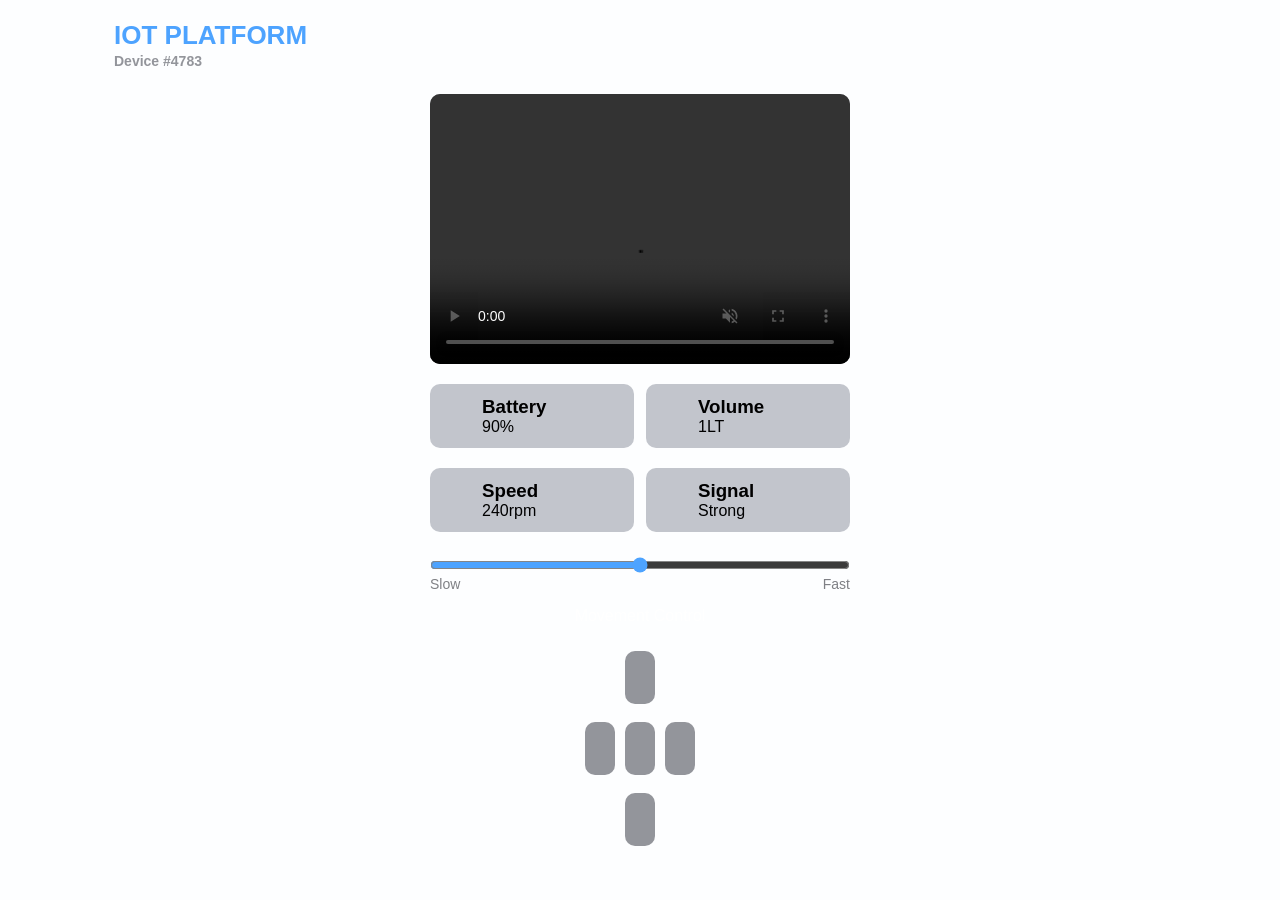
==== index.html @ ea7766f3 "Update and rename IoT.html to index.html" ====
<!DOCTYPE html>
<html lang="en">
  <head>
    <meta charset="UTF-8" />
    <meta name="viewport" content="width=device-width, initial-scale=1.0" />
    <title>IoT Platform</title>
    <link rel="stylesheet" href="iot1.css" />
  </head>
  <body>
    <div class="header">
      <img src="icons/hotspot-icon.png" alt="" class="hotspot-icon" />

      <div class="heading">
        <h2>IOT PLATFORM</h2>
        <h3>Device #4783</h3>
      </div>
    </div>

    <video class="" controls muted autoplay>
      <source src="The Learning Pyramid.mp4" type="video/mp4" />
    </video>

    <div class="contain">
      <div class="battery">
        <img src="icons/battery-icon.png" alt="" class="battery-icon" />
        <div class="battery-level">
          <h3>Battery</h3>
          <p>90%</p>
        </div>
      </div>

      <div class="volume">
        <img src="icons/volume-icon.png" alt="" class="battery-icon" />
        <div class="volume-level">
          <h3>Volume</h3>
          <p>1LT</p>
        </div>
      </div>
    </div>

    <div class="contain">
      <div class="speed-contain">
        <img src="icons/speed-icon.png" alt="" class="battery-icon" />
        <div class="speed-level">
          <h3>Speed</h3>
          <p>240rpm</p>
        </div>
      </div>

      <div class="wifi">
        <img src="icons/wifi-icon.png" alt="" class="battery-icon" />
        <div class="wifi-strength">
          <h3>Signal</h3>
          <p>Strong</p>
        </div>
      </div>
    </div>

    <div class="speed-control">
      <label for="speed"></label>
      <input type="range" min="0" max="100" id="speed" class="speed" />
      <div id="speed-labels">
        <p>Slow</p>
        <p>Fast</p>
      </div>
    </div>

    <div class="movement-control">
      <p>Movement Control</p>
      <br />
      <div class="control">
        <button><img src="icons/arrow-up.png" alt="" /></button>

        <div class="middle-row">
          <button><img src="icons/arrow-left.png" alt="" /></button>
          <button><img src="icons/center.png" alt="" /></button>
          <button><img src="icons/arrow-right.png" alt="" /></button>
        </div>

        <button><img src="icons/arrow-down.png" alt="" /></button>
      </div>
    </div>
  </body>
</html>
---- iot1.css ----
* {
  box-sizing: border-box;
  padding: 0;
  margin: 0;
}

body {
  width: 100vw;
  min-height: 100vh;
  background-color: #fdfeff;
  font-family: "Segoe UI", Tahoma, Geneva, Verdana, sans-serif;
  display: flex;
  flex-direction: column;
  align-items: center;
  padding-top: 20px;
}

/* HEADER */
.header {
  display: flex;
  flex-direction: row;
  align-items: center;
  width: 90%;
  margin-bottom: 15px;
  gap: 10px;
}

.hotspot-icon {
  width: 40px;
  background-color: rgb(5, 222, 238);
  border-radius: 6px;
}

.heading h2 {
  color: #4da3ff;
  font-size: 26px;
}

.heading h3 {
  color: #93959b;
  font-size: 14px;
  margin-top: 2px;
}

/* VIDEO */
video {
  width: 90%;
  max-width: 420px;
  background-color: #a4a5a8;
  border-radius: 10px;
  margin-top: 10px;
  height: 30vh;
}

/* CONTAINER */
.contain {
  width: 90%;
  max-width: 420px;
  display: grid;
  grid-template-columns: repeat(2, 1fr);
  gap: 12px;
  margin-top: 20px;
}

.battery,
.volume,
.speed-contain,
.wifi {
  display: flex;
  align-items: center;
  gap: 10px;
  padding: 12px;
  border-radius: 10px;
  background-color: #c2c5cc;
}

.battery-icon,
.volume-icon,
.speed-icon,
.wifi-icon {
  width: 30px;
}

/* SPEED SLIDER */
.speed-control {
  width: 90%;
  max-width: 420px;
  margin-top: 25px;
  display: flex;
  flex-direction: column;
  align-items: center;
}

.speed-control p {
  color: #7f8085;
  font-size: 14px;
  margin-bottom: 5px;
  font-style: bold;
}

.speed-control input {
  width: 100%;
  accent-color: #4da3ff;
}

#speed-labels {
  width: 100%;
  display: flex;
  justify-content: space-between;
  font-size: 12px;
  color: #93959b;
  margin-top: 3px;
}

/* MOVEMENT CONTROL */
.movement-control {
  width: 90%;
  max-width: 420px;
  margin-top: 10px;
  text-align: center;
  color: #fff;
}

.control {
  margin-top: 5px;
  display: flex;
  flex-direction: column;
  align-items: center;
  gap: 12px;
}

button {
  padding: 15px;
  border-radius: 10px;
  border: none;
  background-color: #93959b;
  color: #070707;
  font-size: 20px;
  transition: 0.3s;
  margin: 3px;
}

button:hover {
  background-color: #4da3ff;
}
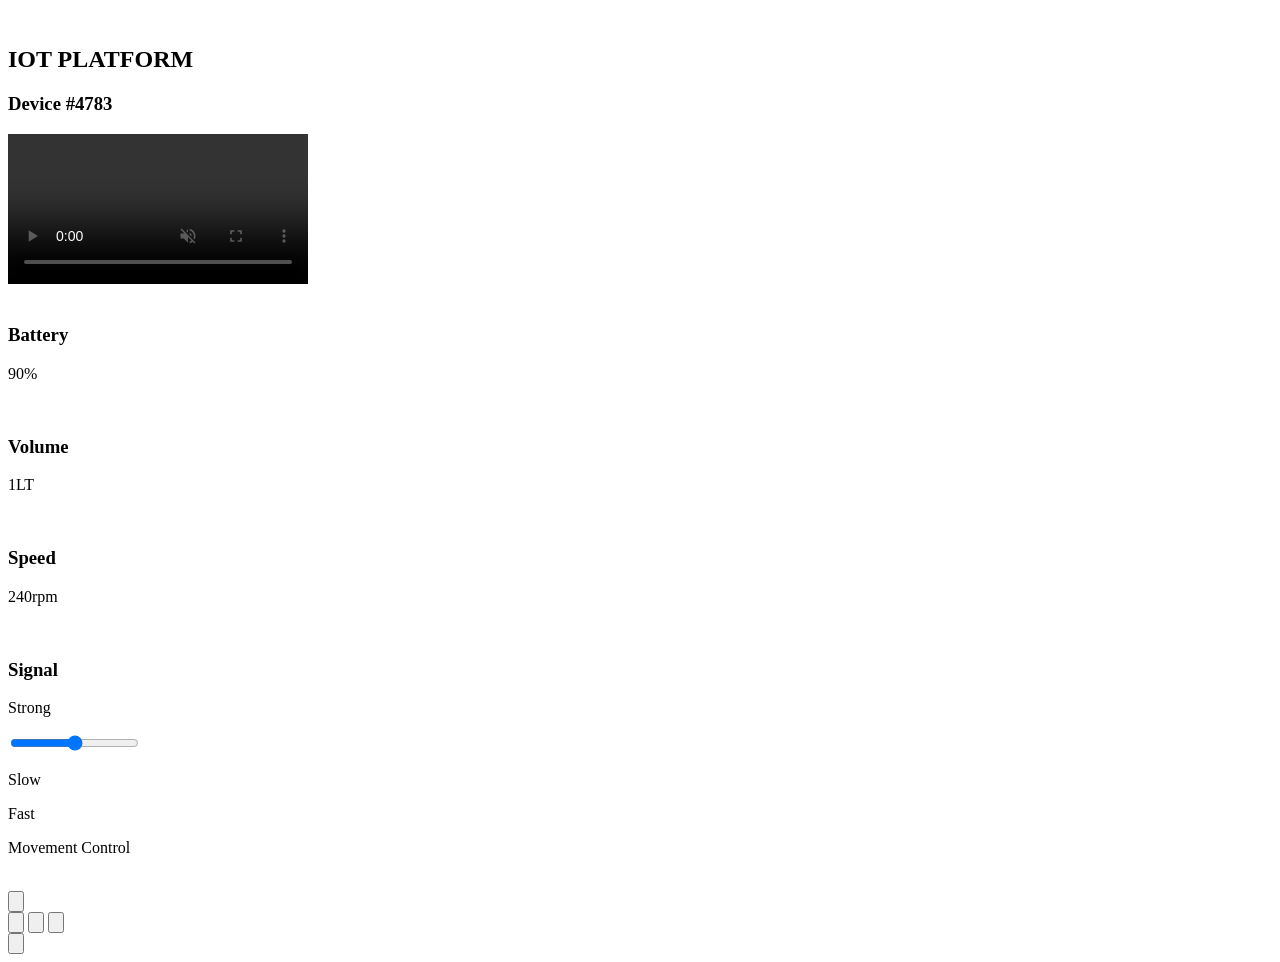
==== commit 23e4653b: "add the script javascript file" ====
--- a/index.html
+++ b/index.html
@@ -81,4 +81,5 @@
       </div>
     </div>
   </body>
+  <script src="script.js"></script>
 </html>
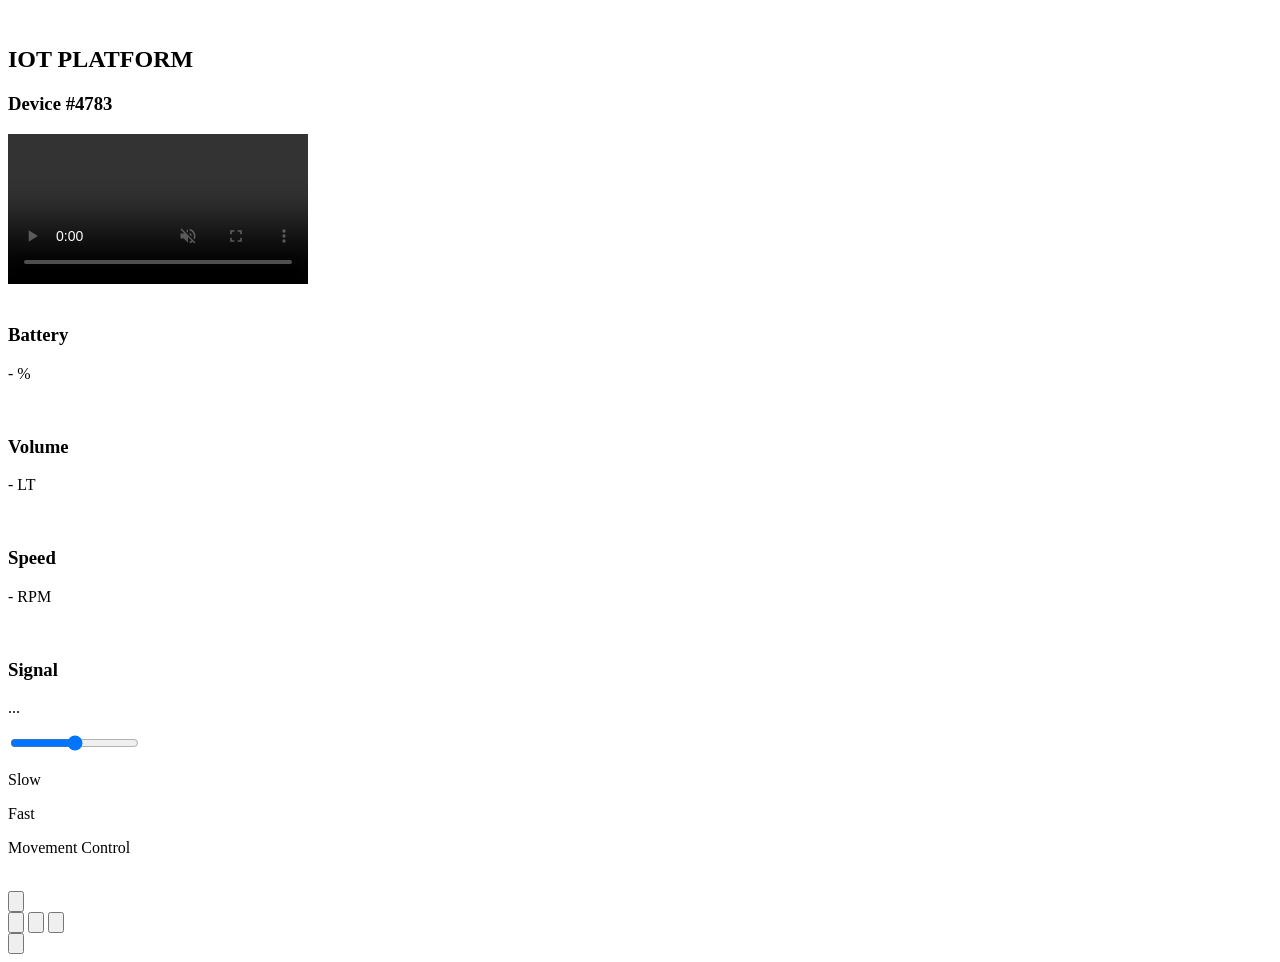
==== commit 303e1956: "remove static values in the index.html file" ====
--- a/index.html
+++ b/index.html
@@ -4,7 +4,7 @@
     <meta charset="UTF-8" />
     <meta name="viewport" content="width=device-width, initial-scale=1.0" />
     <title>IoT Platform</title>
-    <link rel="stylesheet" href="iot1.css" />
+    <link rel="stylesheet" href="styles.css" />
   </head>
   <body>
     <div class="header">
@@ -25,7 +25,7 @@
         <img src="icons/battery-icon.png" alt="" class="battery-icon" />
         <div class="battery-level">
           <h3>Battery</h3>
-          <p>90%</p>
+          <p><span id="battery">-</span> %</p>
         </div>
       </div>
 
@@ -33,7 +33,7 @@
         <img src="icons/volume-icon.png" alt="" class="battery-icon" />
         <div class="volume-level">
           <h3>Volume</h3>
-          <p>1LT</p>
+          <p><span id="volume">-</span> LT</p>
         </div>
       </div>
     </div>
@@ -43,7 +43,7 @@
         <img src="icons/speed-icon.png" alt="" class="battery-icon" />
         <div class="speed-level">
           <h3>Speed</h3>
-          <p>240rpm</p>
+          <p><span id="speed">-</span> RPM</p>
         </div>
       </div>
 
@@ -51,14 +51,21 @@
         <img src="icons/wifi-icon.png" alt="" class="battery-icon" />
         <div class="wifi-strength">
           <h3>Signal</h3>
-          <p>Strong</p>
+          <p>...</p>
         </div>
       </div>
     </div>
 
     <div class="speed-control">
       <label for="speed"></label>
-      <input type="range" min="0" max="100" id="speed" class="speed" />
+      <input
+        type="range"
+        min="0"
+        max="100"
+        id="speed"
+        class="speed"
+        value="50"
+      />
       <div id="speed-labels">
         <p>Slow</p>
         <p>Fast</p>
@@ -69,15 +76,15 @@
       <p>Movement Control</p>
       <br />
       <div class="control">
-        <button><img src="icons/arrow-up.png" alt="" /></button>
+        <button id="forward"><img src="icons/arrow-up.png" alt="" /></button>
 
         <div class="middle-row">
-          <button><img src="icons/arrow-left.png" alt="" /></button>
-          <button><img src="icons/center.png" alt="" /></button>
-          <button><img src="icons/arrow-right.png" alt="" /></button>
+          <button id="left"><img src="icons/arrow-left.png" alt="" /></button>
+          <button id="spray"><img src="icons/center.png" alt="" /></button>
+          <button id="right"><img src="icons/arrow-right.png" alt="" /></button>
         </div>
 
-        <button><img src="icons/arrow-down.png" alt="" /></button>
+        <button id="backward"><img src="icons/arrow-down.png" alt="" /></button>
       </div>
     </div>
   </body>
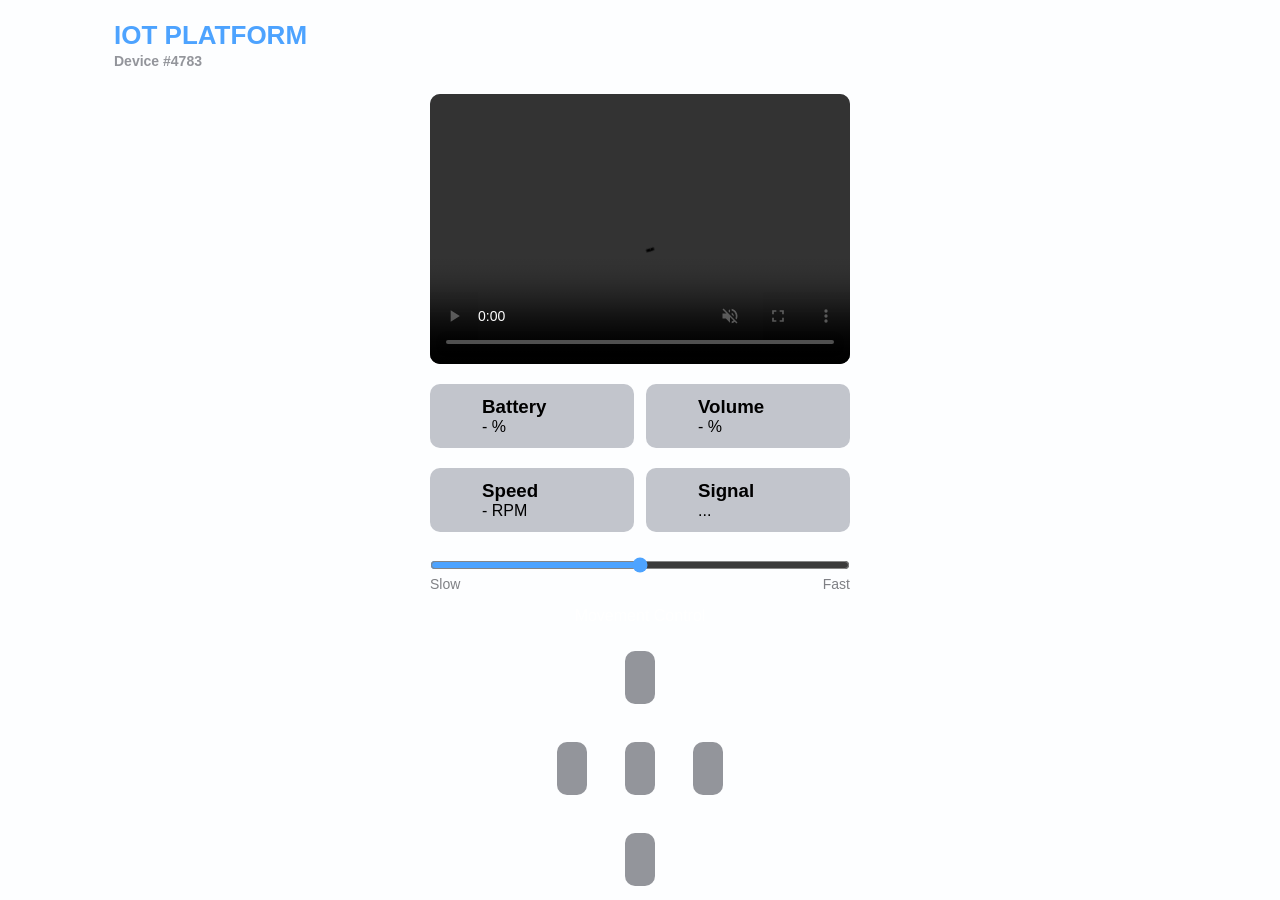
==== commit 34c2e98f: "add the websocket support for the robot control" ====
--- a/index.html
+++ b/index.html
@@ -33,7 +33,7 @@
         <img src="icons/volume-icon.png" alt="" class="battery-icon" />
         <div class="volume-level">
           <h3>Volume</h3>
-          <p><span id="volume">-</span> LT</p>
+          <p><span id="volume">-</span> %</p>
         </div>
       </div>
     </div>
@@ -43,7 +43,7 @@
         <img src="icons/speed-icon.png" alt="" class="battery-icon" />
         <div class="speed-level">
           <h3>Speed</h3>
-          <p><span id="speed">-</span> RPM</p>
+          <p><span id="speed-value">-</span> RPM</p>
         </div>
       </div>
 
--- a/styles.css
+++ b/styles.css
@@ -0,0 +1,152 @@
+* {
+  box-sizing: border-box;
+  padding: 0;
+  margin: 0;
+}
+
+body {
+  width: 100vw;
+  min-height: 100vh;
+  background-color: #fdfeff;
+  font-family: "Segoe UI", Tahoma, Geneva, Verdana, sans-serif;
+  display: flex;
+  flex-direction: column;
+  align-items: center;
+  padding-top: 20px;
+}
+
+/* HEADER */
+.header {
+  display: flex;
+  flex-direction: row;
+  align-items: center;
+  width: 90%;
+  margin-bottom: 15px;
+  gap: 10px;
+}
+
+.hotspot-icon {
+  width: 40px;
+  background-color: rgb(5, 222, 238);
+  border-radius: 6px;
+}
+
+.heading h2 {
+  color: #4da3ff;
+  font-size: 26px;
+}
+
+.heading h3 {
+  color: #93959b;
+  font-size: 14px;
+  margin-top: 2px;
+}
+
+/* VIDEO */
+video {
+  width: 90%;
+  max-width: 420px;
+  background-color: #a4a5a8;
+  border-radius: 10px;
+  margin-top: 10px;
+  height: 30vh;
+}
+
+/* CONTAINER */
+.contain {
+  width: 90%;
+  max-width: 420px;
+  display: grid;
+  grid-template-columns: repeat(2, 1fr);
+  gap: 12px;
+  margin-top: 20px;
+}
+
+.battery,
+.volume,
+.speed-contain,
+.wifi {
+  display: flex;
+  align-items: center;
+  gap: 10px;
+  padding: 12px;
+  border-radius: 10px;
+  background-color: #c2c5cc;
+}
+
+.battery-icon,
+.volume-icon,
+.speed-icon,
+.wifi-icon {
+  width: 30px;
+}
+
+/* SPEED SLIDER */
+.speed-control {
+  width: 90%;
+  max-width: 420px;
+  margin-top: 25px;
+  display: flex;
+  flex-direction: column;
+  align-items: center;
+}
+
+.speed-control p {
+  color: #7f8085;
+  font-size: 14px;
+  margin-bottom: 5px;
+  font-style: bold;
+}
+
+.speed-control input {
+  width: 100%;
+  accent-color: #4da3ff;
+}
+
+#speed-labels {
+  width: 100%;
+  display: flex;
+  justify-content: space-between;
+  font-size: 12px;
+  color: #93959b;
+  margin-top: 3px;
+}
+
+/* MOVEMENT CONTROL */
+.movement-control {
+  width: 90%;
+  max-width: 420px;
+  margin-top: 10px;
+  text-align: center;
+  color: #fff;
+}
+
+.control {
+  margin-top: 5px;
+  display: flex;
+  flex-direction: column;
+  align-items: center;
+  gap: 2rem;
+}
+
+button {
+  padding: 15px;
+  border-radius: 10px;
+  border: none;
+  background-color: #93959b;
+  color: #070707;
+  font-size: 20px;
+  transition: 0.3s;
+  margin: 3px;
+}
+
+button:hover {
+  background-color: #4da3ff;
+}
+
+.middle-row {
+  display: flex;
+  justify-content: center;
+  align-items: center;
+  gap: 2rem;
+}
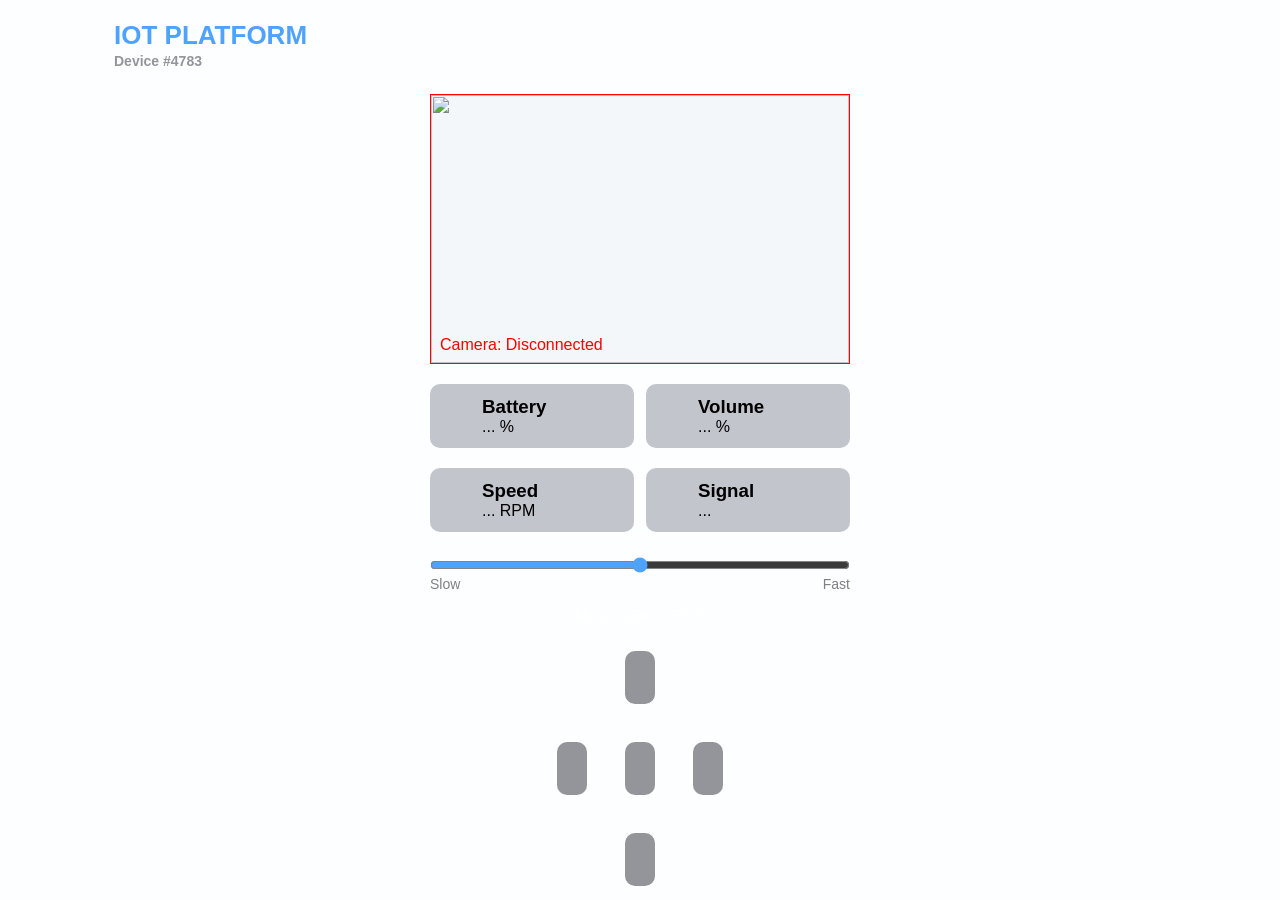
==== commit 407264b3: "add the live-feed functionality" ====
--- a/index.html
+++ b/index.html
@@ -16,16 +16,17 @@
       </div>
     </div>
 
-    <video class="" controls muted autoplay>
-      <source src="The Learning Pyramid.mp4" type="video/mp4" />
-    </video>
+    <div class="video">
+      <img id="stream" src="" />
+      <p class="cam-status disconnected">Camera: Disconnected</p>
+    </div>
 
     <div class="contain">
       <div class="battery">
         <img src="icons/battery-icon.png" alt="" class="battery-icon" />
         <div class="battery-level">
           <h3>Battery</h3>
-          <p><span id="battery">-</span> %</p>
+          <p><span id="battery">...</span> %</p>
         </div>
       </div>
 
@@ -33,7 +34,7 @@
         <img src="icons/volume-icon.png" alt="" class="battery-icon" />
         <div class="volume-level">
           <h3>Volume</h3>
-          <p><span id="volume">-</span> %</p>
+          <p><span id="volume">...</span> %</p>
         </div>
       </div>
     </div>
@@ -43,7 +44,7 @@
         <img src="icons/speed-icon.png" alt="" class="battery-icon" />
         <div class="speed-level">
           <h3>Speed</h3>
-          <p><span id="speed-value">-</span> RPM</p>
+          <p><span id="speed">...</span> RPM</p>
         </div>
       </div>
 
@@ -51,18 +52,18 @@
         <img src="icons/wifi-icon.png" alt="" class="battery-icon" />
         <div class="wifi-strength">
           <h3>Signal</h3>
-          <p>...</p>
+          <p id="signal">...</p>
         </div>
       </div>
     </div>
 
     <div class="speed-control">
-      <label for="speed"></label>
+      <label for="speed-ctrl"></label>
       <input
         type="range"
         min="0"
         max="100"
-        id="speed"
+        id="speed-ctrl"
         class="speed"
         value="50"
       />
--- a/styles.css
+++ b/styles.css
@@ -43,13 +43,45 @@
 }
 
 /* VIDEO */
-video {
+.video {
   width: 90%;
   max-width: 420px;
-  background-color: #a4a5a8;
+  background-color: #f3f7f9;
   border-radius: 10px;
   margin-top: 10px;
   height: 30vh;
+  position: relative;
+}
+
+#stream {
+  width: 100%;
+  height: 100%;
+  object-fit: cover;
+  border: 1px solid transparent;
+}
+
+.cam-status {
+  z-index: 100;
+  position: absolute;
+  bottom: 0;
+  left: 0;
+  padding: 10px;
+}
+
+#stream.connected {
+  border: 1px solid lime;
+}
+
+#stream.disconnected {
+  border: 1px solid red;
+}
+
+.cam-status.connected {
+  color: lime;
+}
+
+.cam-status.disconnected {
+  color: red;
 }
 
 /* CONTAINER */
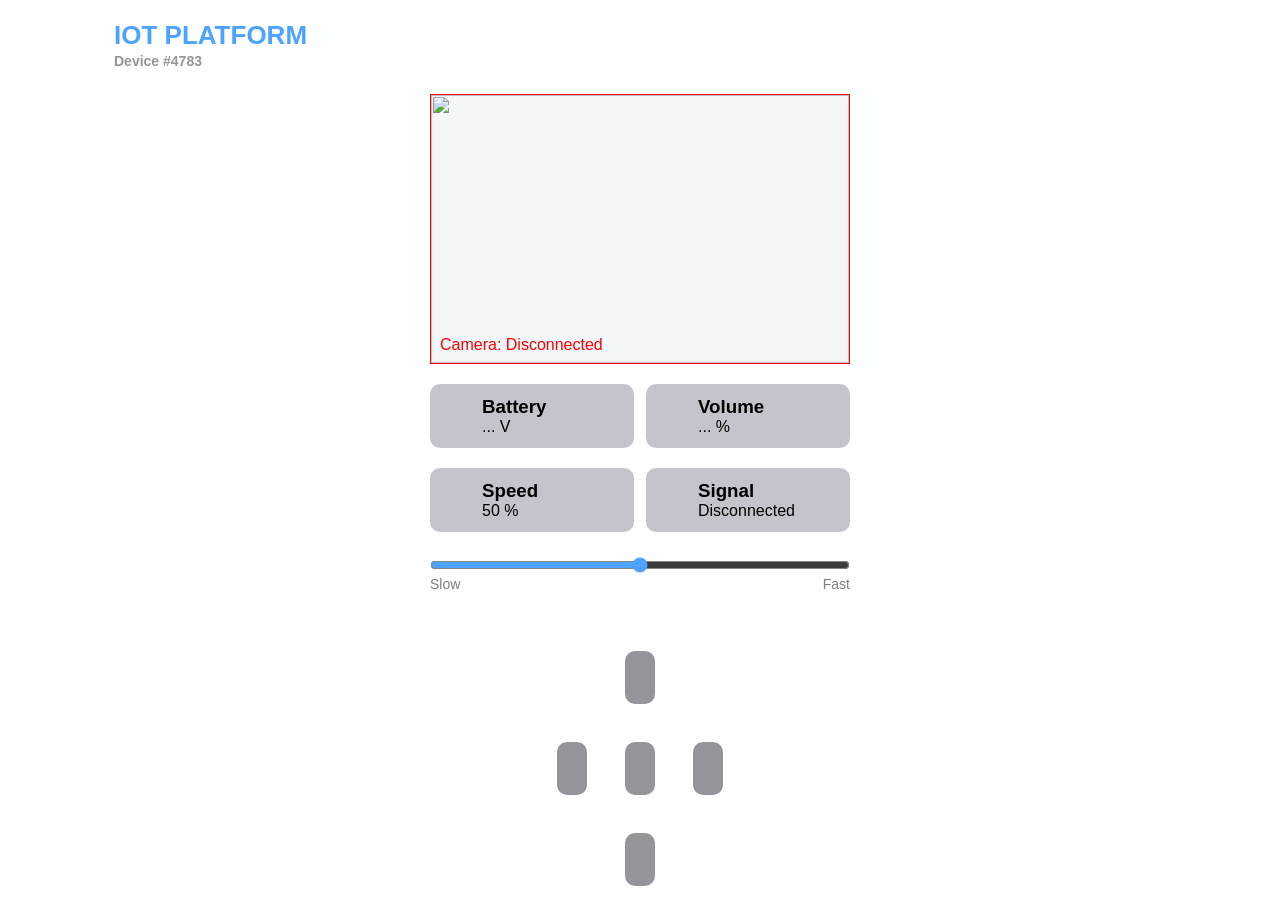
==== commit 52694840: "add the service worker files" ====
--- a/index.html
+++ b/index.html
@@ -26,7 +26,7 @@
         <img src="icons/battery-icon.png" alt="" class="battery-icon" />
         <div class="battery-level">
           <h3>Battery</h3>
-          <p><span id="battery">...</span> %</p>
+          <p><span id="battery">...</span> V</p>
         </div>
       </div>
 
@@ -44,7 +44,7 @@
         <img src="icons/speed-icon.png" alt="" class="battery-icon" />
         <div class="speed-level">
           <h3>Speed</h3>
-          <p><span id="speed">...</span> RPM</p>
+          <p><span id="speed">50</span> %</p>
         </div>
       </div>
 
@@ -52,7 +52,7 @@
         <img src="icons/wifi-icon.png" alt="" class="battery-icon" />
         <div class="wifi-strength">
           <h3>Signal</h3>
-          <p id="signal">...</p>
+          <p id="signal">Disconnected</p>
         </div>
       </div>
     </div>
@@ -90,4 +90,11 @@
     </div>
   </body>
   <script src="script.js"></script>
+  <script>
+    if ("serviceWorker" in navigator) {
+      window.addEventListener("load", () => {
+        navigator.serviceWorker.register("./sw.js");
+      });
+    }
+  </script>
 </html>
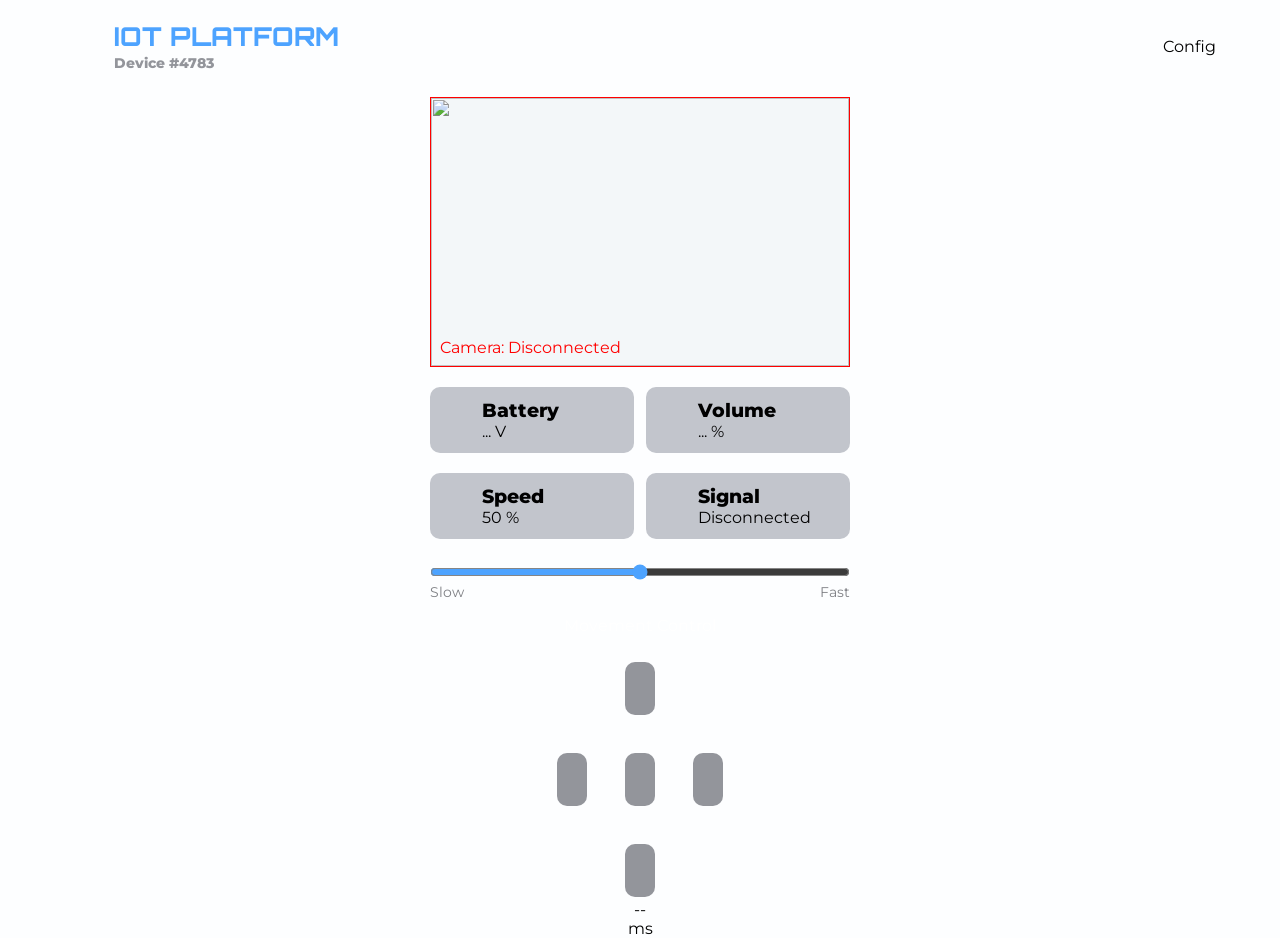
==== commit 197eec89: "add the add and update wifi access point functionality" ====
--- a/index.html
+++ b/index.html
@@ -4,7 +4,9 @@
     <meta charset="UTF-8" />
     <meta name="viewport" content="width=device-width, initial-scale=1.0" />
     <title>IoT Platform</title>
+    <link rel="stylesheet" href="common.css" />
     <link rel="stylesheet" href="styles.css" />
+    <!-- <link rel="manifest" href="./manifest.json" /> -->
   </head>
   <body>
     <div class="header">
@@ -14,6 +16,10 @@
         <h2>IOT PLATFORM</h2>
         <h3>Device #4783</h3>
       </div>
+
+      <ul class="nav">
+        <li><a href="./config.html">Config</a></li>
+      </ul>
     </div>
 
     <div class="video">
@@ -88,13 +94,14 @@
         <button id="backward"><img src="icons/arrow-down.png" alt="" /></button>
       </div>
     </div>
+    <span id="latency">--</span> ms
   </body>
   <script src="script.js"></script>
-  <script>
+  <!-- <script>
     if ("serviceWorker" in navigator) {
       window.addEventListener("load", () => {
         navigator.serviceWorker.register("./sw.js");
       });
     }
-  </script>
+  </script> -->
 </html>
--- a/common.css
+++ b/common.css
@@ -0,0 +1,289 @@
+@font-face {
+  font-family: "Orbitron";
+  src: url("./fonts/Orbitron/static/Orbitron-Black.woff2") format("woff2"),
+    url("./fonts/Orbitron/static/Orbitron-Black.woff") format("woff");
+  font-weight: 900;
+  font-style: normal;
+  font-display: swap;
+}
+
+@font-face {
+  font-family: "Orbitron";
+  src: url("./fonts/Orbitron/static/Orbitron-Bold.woff2") format("woff2"),
+    url("./fonts/Orbitron/static/Orbitron-Bold.woff") format("woff");
+  font-weight: bold;
+  font-style: normal;
+  font-display: swap;
+}
+
+@font-face {
+  font-family: "Orbitron";
+  src: url("./fonts/Orbitron/static/Orbitron-ExtraBold.woff2") format("woff2"),
+    url("./fonts/Orbitron/static/Orbitron-ExtraBold.woff") format("woff");
+  font-weight: bold;
+  font-style: normal;
+  font-display: swap;
+}
+
+@font-face {
+  font-family: "Orbitron";
+  src: url("./fonts/Orbitron/static/Orbitron-Medium.woff2") format("woff2"),
+    url("./fonts/Orbitron/static/Orbitron-Medium.woff") format("woff");
+  font-weight: 500;
+  font-style: normal;
+  font-display: swap;
+}
+
+@font-face {
+  font-family: "Orbitron";
+  src: url("./fonts/Orbitron/static/Orbitron-Regular.woff2") format("woff2"),
+    url("./fonts/Orbitron/static/Orbitron-Regular.woff") format("woff");
+  font-weight: normal;
+  font-style: normal;
+  font-display: swap;
+}
+
+@font-face {
+  font-family: "Orbitron";
+  src: url("./fonts/Orbitron/static/Orbitron-SemiBold.woff2") format("woff2"),
+    url("./fonts/Orbitron/static/Orbitron-SemiBold.woff") format("woff");
+  font-weight: 600;
+  font-style: normal;
+  font-display: swap;
+}
+
+@font-face {
+  font-family: "Montserrat";
+  src: url("./fonts/Montserrat/static/Montserrat-Black.woff2") format("woff2"),
+    url("./fonts/Montserrat/static/Montserrat-Black.woff") format("woff");
+  font-weight: 900;
+  font-style: normal;
+  font-display: swap;
+}
+
+@font-face {
+  font-family: "Montserrat";
+  src: url("./fonts/Montserrat/static/Montserrat-BlackItalic.woff2")
+      format("woff2"),
+    url("./fonts/Montserrat/static/Montserrat-BlackItalic.woff") format("woff");
+  font-weight: 900;
+  font-style: italic;
+  font-display: swap;
+}
+
+@font-face {
+  font-family: "Montserrat";
+  src: url("./fonts/Montserrat/static/Montserrat-Bold.woff2") format("woff2"),
+    url("./fonts/Montserrat/static/Montserrat-Bold.woff") format("woff");
+  font-weight: bold;
+  font-style: normal;
+  font-display: swap;
+}
+
+@font-face {
+  font-family: "Montserrat";
+  src: url("./fonts/Montserrat/static/Montserrat-BoldItalic.woff2")
+      format("woff2"),
+    url("./fonts/Montserrat/static/Montserrat-BoldItalic.woff") format("woff");
+  font-weight: bold;
+  font-style: italic;
+  font-display: swap;
+}
+
+@font-face {
+  font-family: "Montserrat";
+  src: url("./fonts/Montserrat/static/Montserrat-ExtraBold.woff2")
+      format("woff2"),
+    url("./fonts/Montserrat/static/Montserrat-ExtraBold.woff") format("woff");
+  font-weight: bold;
+  font-style: normal;
+  font-display: swap;
+}
+
+@font-face {
+  font-family: "Montserrat";
+  src: url("./fonts/Montserrat/static/Montserrat-ExtraBoldItalic.woff2")
+      format("woff2"),
+    url("./fonts/Montserrat/static/Montserrat-ExtraBoldItalic.woff")
+      format("woff");
+  font-weight: bold;
+  font-style: italic;
+  font-display: swap;
+}
+
+@font-face {
+  font-family: "Montserrat";
+  src: url("./fonts/Montserrat/static/Montserrat-ExtraLight.woff2")
+      format("woff2"),
+    url("./fonts/Montserrat/static/Montserrat-ExtraLight.woff") format("woff");
+  font-weight: 200;
+  font-style: normal;
+  font-display: swap;
+}
+
+@font-face {
+  font-family: "Montserrat";
+  src: url("./fonts/Montserrat/static/Montserrat-ExtraLightItalic.woff2")
+      format("woff2"),
+    url("./fonts/Montserrat/static/Montserrat-ExtraLightItalic.woff")
+      format("woff");
+  font-weight: 200;
+  font-style: italic;
+  font-display: swap;
+}
+
+@font-face {
+  font-family: "Montserrat";
+  src: url("./fonts/Montserrat/static/Montserrat-Italic.woff2") format("woff2"),
+    url("./fonts/Montserrat/static/Montserrat-Italic.woff") format("woff");
+  font-weight: normal;
+  font-style: italic;
+  font-display: swap;
+}
+
+@font-face {
+  font-family: "Montserrat";
+  src: url("./fonts/Montserrat/static/Montserrat-Light.woff2") format("woff2"),
+    url("./fonts/Montserrat/static/Montserrat-Light.woff") format("woff");
+  font-weight: 300;
+  font-style: normal;
+  font-display: swap;
+}
+
+@font-face {
+  font-family: "Montserrat";
+  src: url("./fonts/Montserrat/static/Montserrat-LightItalic.woff2")
+      format("woff2"),
+    url("./fonts/Montserrat/static/Montserrat-LightItalic.woff") format("woff");
+  font-weight: 300;
+  font-style: italic;
+  font-display: swap;
+}
+
+@font-face {
+  font-family: "Montserrat";
+  src: url("./fonts/Montserrat/static/Montserrat-Medium.woff2") format("woff2"),
+    url("./fonts/Montserrat/static/Montserrat-Medium.woff") format("woff");
+  font-weight: 500;
+  font-style: normal;
+  font-display: swap;
+}
+
+@font-face {
+  font-family: "Montserrat";
+  src: url("./fonts/Montserrat/static/Montserrat-MediumItalic.woff2")
+      format("woff2"),
+    url("./fonts/Montserrat/static/Montserrat-MediumItalic.woff") format("woff");
+  font-weight: 500;
+  font-style: italic;
+  font-display: swap;
+}
+
+@font-face {
+  font-family: "Montserrat";
+  src: url("./fonts/Montserrat/static/Montserrat-Regular.woff2") format("woff2"),
+    url("./fonts/Montserrat/static/Montserrat-Regular.woff") format("woff");
+  font-weight: normal;
+  font-style: normal;
+  font-display: swap;
+}
+
+@font-face {
+  font-family: "Montserrat";
+  src: url("./fonts/Montserrat/static/Montserrat-SemiBold.woff2")
+      format("woff2"),
+    url("./fonts/Montserrat/static/Montserrat-SemiBold.woff") format("woff");
+  font-weight: 600;
+  font-style: normal;
+  font-display: swap;
+}
+
+@font-face {
+  font-family: "Montserrat";
+  src: url("./fonts/Montserrat/static/Montserrat-SemiBoldItalic.woff2")
+      format("woff2"),
+    url("./fonts/Montserrat/static/Montserrat-SemiBoldItalic.woff")
+      format("woff");
+  font-weight: 600;
+  font-style: italic;
+  font-display: swap;
+}
+
+@font-face {
+  font-family: "Montserrat";
+  src: url("./fonts/Montserrat/static/Montserrat-Thin.woff2") format("woff2"),
+    url("./fonts/Montserrat/static/Montserrat-Thin.woff") format("woff");
+  font-weight: 100;
+  font-style: normal;
+  font-display: swap;
+}
+
+@font-face {
+  font-family: "Montserrat";
+  src: url("./fonts/Montserrat/static/Montserrat-ThinItalic.woff2")
+      format("woff2"),
+    url("./fonts/Montserrat/static/Montserrat-ThinItalic.woff") format("woff");
+  font-weight: 100;
+  font-style: italic;
+  font-display: swap;
+}
+
+* {
+  box-sizing: border-box;
+  padding: 0;
+  margin: 0;
+}
+
+body {
+  width: 100vw;
+  min-height: 100vh;
+  background-color: #fdfeff;
+  font-family: "Montserrat", sans-serif;
+  display: flex;
+  flex-direction: column;
+  align-items: center;
+  padding-top: 20px;
+}
+
+/* HEADER */
+.header {
+  display: flex;
+  flex-direction: row;
+  align-items: center;
+
+  width: 90%;
+  margin-bottom: 15px;
+  gap: 10px;
+}
+
+.hotspot-icon {
+  width: 40px;
+  background-color: rgb(5, 222, 238);
+  border-radius: 6px;
+}
+
+.heading h2 {
+  color: #4da3ff;
+  font-family: "Orbitron", sans-serif;
+  font-size: 26px;
+}
+
+.heading h3 {
+  color: #93959b;
+  font-size: 14px;
+  margin-top: 2px;
+}
+
+.nav {
+  margin-left: auto;
+  list-style: none;
+}
+
+.nav a {
+  color: black;
+  text-decoration: none;
+}
+
+.nav a:hover {
+  color: rgb(5, 222, 238);
+}
--- a/styles.css
+++ b/styles.css
@@ -1,47 +1,3 @@
-* {
-  box-sizing: border-box;
-  padding: 0;
-  margin: 0;
-}
-
-body {
-  width: 100vw;
-  min-height: 100vh;
-  background-color: #fdfeff;
-  font-family: "Segoe UI", Tahoma, Geneva, Verdana, sans-serif;
-  display: flex;
-  flex-direction: column;
-  align-items: center;
-  padding-top: 20px;
-}
-
-/* HEADER */
-.header {
-  display: flex;
-  flex-direction: row;
-  align-items: center;
-  width: 90%;
-  margin-bottom: 15px;
-  gap: 10px;
-}
-
-.hotspot-icon {
-  width: 40px;
-  background-color: rgb(5, 222, 238);
-  border-radius: 6px;
-}
-
-.heading h2 {
-  color: #4da3ff;
-  font-size: 26px;
-}
-
-.heading h3 {
-  color: #93959b;
-  font-size: 14px;
-  margin-top: 2px;
-}
-
 /* VIDEO */
 .video {
   width: 90%;
